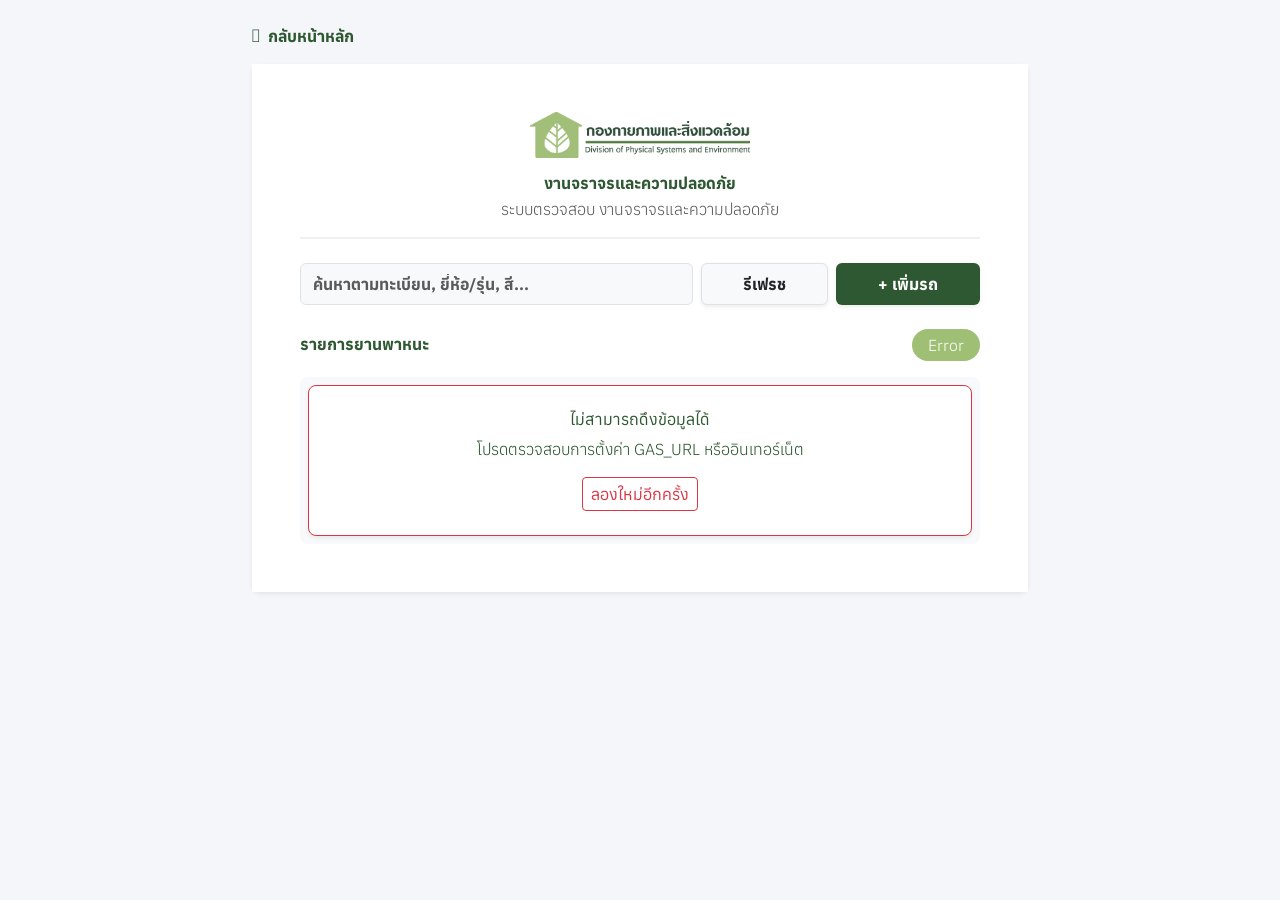
==== list.html @ 58cdc3e2 "Add files via upload" ====
<!DOCTYPE html>
<html lang="th">
<head>
    <meta charset="UTF-8">
    <meta name="viewport" content="width=device-width, initial-scale=1.0">
    <title>รายการยานพาหนะ</title>
    <link href="https://cdn.jsdelivr.net/npm/bootstrap@5.3.0/dist/css/bootstrap.min.css" rel="stylesheet">
    <link rel="stylesheet" href="https://cdnjs.cloudflare.com/ajax/libs/font-awesome/6.4.0/css/all.min.css">
    <link rel="stylesheet" href="style.css">
</head>
<body style="background-color: #f4f6f9;">

    <div class="container py-4 pb-5" style="max-width: 800px;">
        <!-- ปุ่มย้อนกลับ -->
        <div class="mb-3">
            <a href="index.html" class="text-decoration-none fw-bold" style="color: #2e5831;">
                <i class="fa-solid fa-arrow-left me-1"></i> กลับหน้าหลัก
            </a>
        </div>

        <div class="card border-0 shadow-sm rounded-3">
            <div class="card-body p-4 p-md-5 bg-white">
                
                <!-- ส่วนหัว: โลโก้ และ ชื่อฟอร์ม -->
                <div class="text-center mb-4 pb-3" style="border-bottom: 2px solid #f0f0f0;">
                    <img src="LOGO.png" alt="กองกายภาพและสิ่งแวดล้อม" style="max-width: 220px; height: auto;" class="mb-3">
                    <h5 class="fw-bold mb-1" style="color: #2e5831;" id="dept-title-display">กำลังโหลด...</h5>
                    <small class="text-muted">ระบบตรวจสอบ งานจราจรและความปลอดภัย</small>
                </div>

                <!-- ==================== หน้าแสดงรายการรถ ==================== -->
                <div id="page-list">
                    <div class="row g-2 mb-4">
                        <div class="col-12 col-md-7">
                            <input type="text" id="searchInput" class="form-control py-2 text-dark fw-bold bg-light" placeholder="ค้นหาตามทะเบียน, ยี่ห้อ/รุ่น, สี..." onkeyup="filterVehicles()">
                        </div>
                        <div class="col-12 col-md-5 d-flex gap-2">
    <button class="btn btn-light border py-2 px-3 fw-bold text-dark shadow-sm flex-grow-1" onclick="clearCacheAndReload()">รีเฟรช</button>
    <button class="btn py-2 px-3 fw-bold text-white shadow-sm flex-grow-1" onclick="goToAddDataPage()" style="background-color: #2e5831;">+ เพิ่มรถ</button>
</div>
                    </div>
                    
                    <div class="d-flex justify-content-between align-items-center mb-3">
                        <h6 class="mb-0 fw-bold" style="color: #2e5831; font-size: 16px;">รายการยานพาหนะ</h6>
                        <span id="vehicle-count" class="badge rounded-pill px-3 py-2 fs-6" style="background-color: #9ebf74; color: #fff;">0 คัน</span>
                    </div>

                    <div id="vehicle-container" class="rounded-3 bg-light p-2">
                        <div class="text-center text-muted py-5">กำลังดึงข้อมูล...</div>
                    </div>
                </div>

                <!-- ==================== หน้าฟอร์มตรวจรถ ==================== -->
                <div id="page-form" style="display: none;">
                    <div class="d-flex justify-content-between align-items-center mb-3">
                        <h5 class="fw-bold mb-0" style="color: #2e5831;">แบบฟอร์มตรวจสภาพยานพาหนะ</h5>
                        <button type="button" class="btn btn-sm btn-outline-secondary rounded-pill px-3" onclick="showSection('page-list')">ยกเลิก</button>
                    </div>
                    
                    <form id="inspection-form">
                        <div class="row mb-3">
                            <div class="col-6">
                                <label class="form-label text-muted small fw-bold">ทะเบียน / หมายเลข</label>
                                <input type="text" class="form-control bg-light" id="vehiclePlate" readonly>
                                <input type="hidden" id="vehicleAssetCode">
                            </div>
                            <div class="col-6">
                                <label class="form-label text-muted small fw-bold">ประเภท / ยี่ห้อ</label>
                                <input type="text" class="form-control bg-light" id="vehicleModel" readonly>
                            </div>
                        </div>
                        <div class="row mb-4">
                            <div class="col-6">
                                <label for="inspectionDate" class="form-label text-muted small fw-bold">วันที่ตรวจ</label>
                                <input type="date" class="form-control" id="inspectionDate" required>
                            </div>
                            <div class="col-6">
                                <label class="form-label text-muted small fw-bold">ผู้ตรวจ</label>
                                <input type="text" class="form-control border-success" id="inspectorName" placeholder="ชื่อผู้ตรวจ" required>
                            </div>
                        </div>
                        
                        <h6 class="fw-bold mt-4 mb-3 p-2 text-dark" style="border-left: 4px solid #2e5831; background-color: #f8f9fa;">หัวข้อการตรวจสอบ (8 รายการ)</h6>
                        
                        <script>
                            const items = [
                                {id: 'body', label: '1. สภาพตัวรถ / โครงสร้างภายนอก'}, 
                                {id: 'tires', label: '2. สภาพยางและล้อ'}, 
                                {id: 'brakes', label: '3. ระบบเบรก (หน้า/หลัง)'}, 
                                {id: 'lights', label: '4. ระบบไฟ (ไฟหน้า/เลี้ยว/ท้าย)'},
                                {id: 'horn', label: '5. แตร และ สัญญาณเตือน'}, 
                                {id: 'fluids', label: '6. ระดับน้ำมันเครื่อง / ของเหลว'},
                                {id: 'battery', label: '7. แบตเตอรี่ / ขับเคลื่อนไฟฟ้า'}, 
                                {id: 'engine', label: '8. สภาพเครื่องยนต์ / มอเตอร์'}
                            ];
                            items.forEach(item => {
                                document.write(`
                                <div class="mb-3 border-bottom pb-2">
                                    <label class="fw-bold mb-2 text-dark" style="font-size: 15px;">${item.label}</label>
                                    <div class="d-flex gap-4">
                                        <div class="form-check">
                                            <input class="form-check-input" type="radio" name="${item.id}" id="${item.id}_pass" value="pass" checked onchange="toggleReason('${item.id}')">
                                            <label class="form-check-label text-success fw-bold" for="${item.id}_pass">ปกติ</label>
                                        </div>
                                        <div class="form-check">
                                            <input class="form-check-input" type="radio" name="${item.id}" id="${item.id}_fail" value="fail" onchange="toggleReason('${item.id}')">
                                            <label class="form-check-label text-danger fw-bold" for="${item.id}_fail">ชำรุด</label>
                                        </div>
                                    </div>
                                    <input type="text" class="form-control bg-light border-danger text-danger mt-2 d-none" id="${item.id}_reason" placeholder="ระบุสาเหตุ..." style="font-size: 14px;">
                                </div>
                                `);
                            });
                        </script>

                        <div class="mb-4 mt-3">
                            <label class="form-label text-muted small fw-bold">หมายเหตุ (ถ้ามี)</label>
                            <textarea class="form-control" id="remark" rows="2" placeholder="ระบุหมายเหตุเพิ่มเติม..."></textarea>
                        </div>
                        <button type="submit" class="btn w-100 py-3 fw-bold text-white shadow-sm rounded-3 mt-2" style="background-color: #2e5831; font-size: 16px;">
                            <i class="fa-solid fa-floppy-disk me-2"></i> บันทึกข้อมูลการตรวจ
                        </button>
                    </form>
                </div>

            </div>
        </div>
    </div>

    <!-- Modal ประวัติการตรวจ (ซ่อนไว้) -->
    <div class="modal fade" id="historyModal" tabindex="-1" aria-hidden="true">
        <div class="modal-dialog modal-dialog-centered modal-lg">
            <div class="modal-content border-0 shadow">
                <div class="modal-header text-white" style="background-color: #2e5831;">
                    <h6 class="modal-title fw-bold">ประวัติการตรวจ (<span id="historyAssetCode"></span>)</h6>
                    <button type="button" class="btn-close btn-close-white" data-bs-dismiss="modal"></button>
                </div>
                <div class="modal-body p-0"><div id="historyListContainer"></div></div>
            </div>
        </div>
    </div>

    <script src="https://cdn.jsdelivr.net/npm/bootstrap@5.3.0/dist/js/bootstrap.bundle.min.js"></script>
    <script src="config.js"></script>
    <script src="inspection-date.js?v=1"></script>
    <script src="script.js?v=20261123-1"></script>
</body>
</html>
---- style.css ----
@import url("https://fonts.googleapis.com/css2?family=Anuphan:wght@300;400;500;600;700&display=swap");
@import url('https://fonts.googleapis.com/css2?family=Sarabun:wght@300;400;500;600;700&display=swap');

* {
  font-family: "Anuphan", sans-serif !important;
  font-weight: 300 !important; 
  font-size: 16px !important; 
}

body {
  background-color: #f4f6f9;
  font-family: "Sarabun", sans-serif;
  -webkit-tap-highlight-color: transparent;
}

/* ปรับ Navbar เป็นสีขาว และมีเส้นขอบสีเขียวอ่อนด้านล่าง */
.navbar-custom {
  background-color: #ffffff !important;
  border-bottom: 3px solid #9ebf74 !important; /* สีเขียวอ่อนจากใบไม้ในโลโก้ */
}

/* ปรับสีข้อความและไอคอนใน Navbar ให้เป็นสีเขียวเข้ม */
.navbar-custom .navbar-brand,
.navbar-custom .btn-outline-light {
  color: #2e5831 !important; /* สีเขียวเข้มจากตัวหนังสือในโลโก้ */
  border-color: #2e5831 !important;
}

.navbar-custom .btn-outline-light:hover {
  background-color: #2e5831 !important;
  color: #ffffff !important;
}

.cursor-pointer {
  cursor: pointer;
}

.card-dept {
  border-radius: 12px;
  transition: transform 0.2s, background 0.2s;
}
.card-dept:active {
  transform: scale(0.98);
  background: #f1f8ee !important; /* เปลี่ยนเอฟเฟกต์กดเป็นโทนเขียวอ่อน */
}

.auto-slider-container {
    width: 80px !important;
    min-width: 80px !important;
    max-width: 80px !important;
    height: 80px !important;     
    min-height: 80px !important;
    max-height: 80px !important;
    overflow: hidden !important; 
    border-radius: 8px;
    box-shadow: 0 2px 4px rgba(0,0,0,0.15);
    flex-shrink: 0 !important;
    position: relative;
    background-color: #f8f9fa; 
}

/* เปลี่ยนคลาส danger และ primary ที่เคยเป็นสีน้ำเงิน ให้เป็นสีเขียวเข้ม */
.bg-danger, .bg-primary {
  background-color: #2e5831 !important;
}

.btn-danger, .btn-primary {
  background-color: #2e5831 !important;
  border-color: #2e5831 !important;
  color: #ffffff !important;
}

.text-danger, .text-primary {
  color: #2e5831 !important;
}
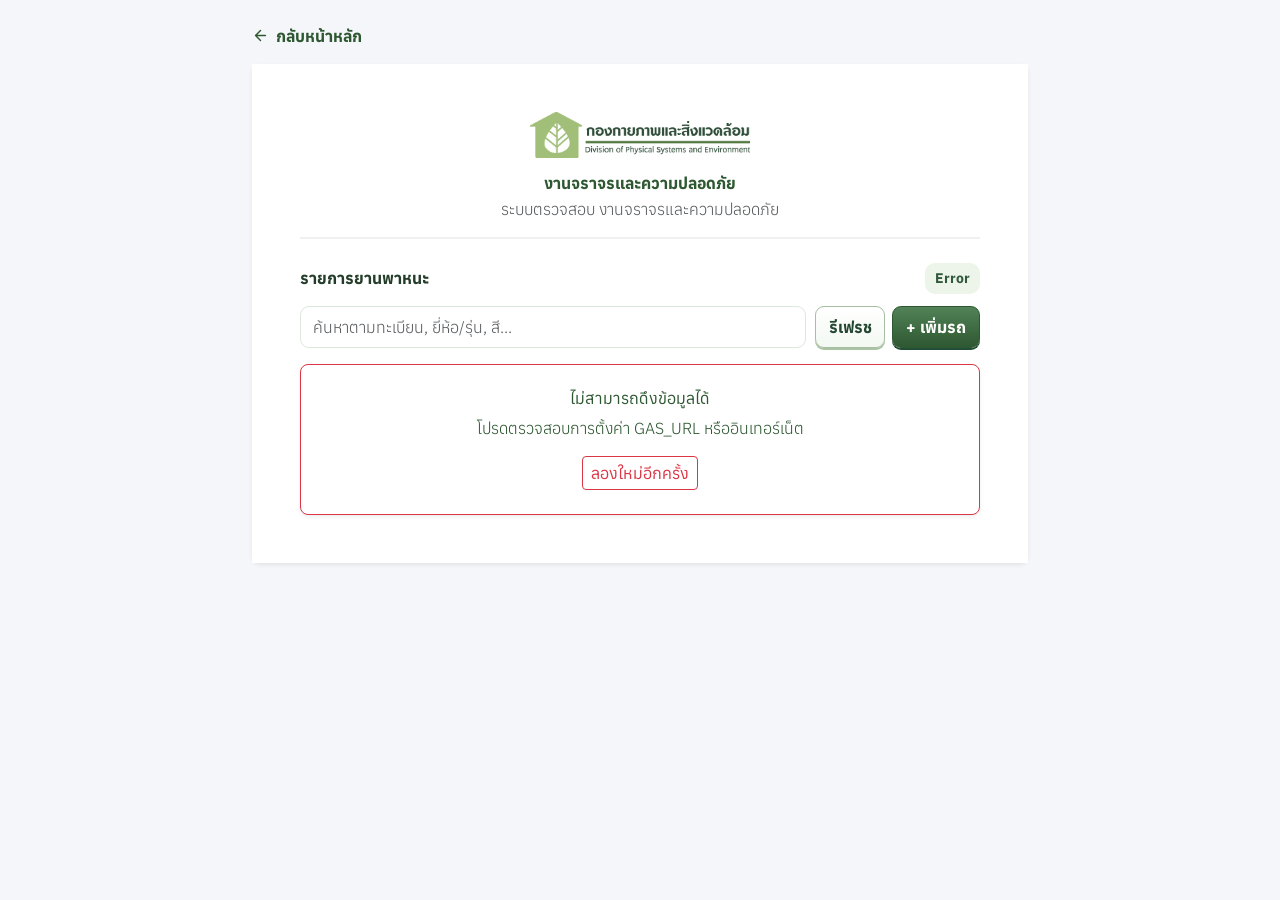
==== commit 6a668d57: "Match vehicle list to emergency equipment styling" ====
--- a/list.html
+++ b/list.html
@@ -7,6 +7,8 @@
     <link href="https://cdn.jsdelivr.net/npm/bootstrap@5.3.0/dist/css/bootstrap.min.css" rel="stylesheet">
     <link rel="stylesheet" href="https://cdnjs.cloudflare.com/ajax/libs/font-awesome/6.4.0/css/all.min.css">
     <link rel="stylesheet" href="style.css">
+    <link rel="stylesheet" href="equipment-history.css?v=4">
+    <link rel="stylesheet" href="vehicle-list-theme.css?v=1">
 </head>
 <body style="background-color: #f4f6f9;">
 
@@ -14,7 +16,7 @@
         <!-- ปุ่มย้อนกลับ -->
         <div class="mb-3">
             <a href="index.html" class="text-decoration-none fw-bold" style="color: #2e5831;">
-                <i class="fa-solid fa-arrow-left me-1"></i> กลับหน้าหลัก
+                <svg class="vehicle-back-icon" aria-hidden="true" width="17" height="17" viewBox="0 0 24 24" fill="none" stroke="currentColor" stroke-width="2" stroke-linecap="round" stroke-linejoin="round"><path d="m12 19-7-7 7-7M5 12h14"/></svg> กลับหน้าหลัก
             </a>
         </div>
 
@@ -30,22 +32,18 @@
 
                 <!-- ==================== หน้าแสดงรายการรถ ==================== -->
                 <div id="page-list">
-                    <div class="row g-2 mb-4">
-                        <div class="col-12 col-md-7">
-                            <input type="text" id="searchInput" class="form-control py-2 text-dark fw-bold bg-light" placeholder="ค้นหาตามทะเบียน, ยี่ห้อ/รุ่น, สี..." onkeyup="filterVehicles()">
+                    <div class="eq-toolbar vehicle-toolbar">
+                        <h2>รายการยานพาหนะ</h2>
+                        <span id="vehicle-count" class="vehicle-count" aria-live="polite">0 คัน</span>
+                    </div>
+                    <div class="vehicle-tools">
+                        <input type="search" id="searchInput" class="form-control vehicle-search" aria-label="ค้นหายานพาหนะ" placeholder="ค้นหาตามทะเบียน, ยี่ห้อ/รุ่น, สี..." oninput="filterVehicles()">
+                        <div class="vehicle-tools-actions">
+                            <button type="button" class="eq-button" onclick="clearCacheAndReload()">รีเฟรช</button>
+                            <button type="button" class="eq-button eq-primary" onclick="goToAddDataPage()">+ เพิ่มรถ</button>
                         </div>
-                        <div class="col-12 col-md-5 d-flex gap-2">
-    <button class="btn btn-light border py-2 px-3 fw-bold text-dark shadow-sm flex-grow-1" onclick="clearCacheAndReload()">รีเฟรช</button>
-    <button class="btn py-2 px-3 fw-bold text-white shadow-sm flex-grow-1" onclick="goToAddDataPage()" style="background-color: #2e5831;">+ เพิ่มรถ</button>
-</div>
                     </div>
-                    
-                    <div class="d-flex justify-content-between align-items-center mb-3">
-                        <h6 class="mb-0 fw-bold" style="color: #2e5831; font-size: 16px;">รายการยานพาหนะ</h6>
-                        <span id="vehicle-count" class="badge rounded-pill px-3 py-2 fs-6" style="background-color: #9ebf74; color: #fff;">0 คัน</span>
-                    </div>
-
-                    <div id="vehicle-container" class="rounded-3 bg-light p-2">
+                    <div id="vehicle-container" class="eq-items vehicle-items">
                         <div class="text-center text-muted py-5">กำลังดึงข้อมูล...</div>
                     </div>
                 </div>
@@ -135,7 +133,16 @@
                     <h6 class="modal-title fw-bold">ประวัติการตรวจ (<span id="historyAssetCode"></span>)</h6>
                     <button type="button" class="btn-close btn-close-white" data-bs-dismiss="modal"></button>
                 </div>
-                <div class="modal-body p-0"><div id="historyListContainer"></div></div>
+                <div class="modal-body p-0">
+                    <div class="px-3 py-2 border-bottom d-flex flex-wrap gap-2 align-items-center">
+                        <span id="historyVehiclePlate" class="me-auto"></span>
+                        <label for="historyReportYear" class="visually-hidden">ปีของรายงาน</label>
+                        <select id="historyReportYear" class="form-select form-select-sm w-auto" disabled></select>
+                        <button type="button" id="historyPdfDownload" class="btn btn-sm btn-success" disabled>ดาวน์โหลด PDF</button>
+                    </div>
+                    <div id="historyPdfStatus" class="small px-3" role="status" aria-live="polite"></div>
+                    <div id="historyListContainer"></div>
+                </div>
             </div>
         </div>
     </div>
@@ -143,6 +150,8 @@
     <script src="https://cdn.jsdelivr.net/npm/bootstrap@5.3.0/dist/js/bootstrap.bundle.min.js"></script>
     <script src="config.js"></script>
     <script src="inspection-date.js?v=1"></script>
-    <script src="script.js?v=20261123-1"></script>
+    <script src="assets/vehicle-pdf/pdfmake.min.js" defer></script>
+    <script src="vehicle-history-pdf.js?v=20261125-history-timeout"></script>
+    <script src="script.js?v=20261125-vehicle-theme"></script>
 </body>
 </html>
--- a/equipment-history.css
+++ b/equipment-history.css
@@ -0,0 +1,27 @@
+
+[hidden]{display:none!important}
+.eq-toolbar{display:flex;align-items:center;justify-content:space-between;gap:10px;flex-wrap:wrap;margin-bottom:16px}
+.eq-toolbar h2,.eq-item h2{font-size:1rem;margin:0;font-weight:700}
+.eq-items{display:grid;gap:9px}
+.eq-item{border:1px solid #dce8dc;border-radius:12px;padding:10px 12px;display:flex;align-items:center;justify-content:space-between;gap:10px;background:#fff}
+.eq-item-label{display:flex;align-items:center;gap:10px;min-width:0}
+.eq-order{display:grid;place-content:center;min-width:36px;height:36px;border-radius:10px;background:#edf5ea;color:#31583c;font-weight:700}
+.eq-button{border:1px solid #a7bea2;border-radius:9px;padding:.5rem .8rem;min-height:42px;font-weight:700;color:#244731;cursor:pointer;background:linear-gradient(#fff,#f3f8f2);box-shadow:0 2px 0 #abc2a5}
+.eq-primary{background:linear-gradient(#528257,#2e5831);color:white;border-color:#2e5831;box-shadow:0 2px 0 #224d36}
+.eq-button:active:not(:disabled){transform:translateY(2px);box-shadow:none}
+.eq-button:focus-visible{outline:2px solid #307f49;outline-offset:3px}
+.eq-button:disabled{opacity:.65;cursor:wait}
+#repair-history{width:min(760px,calc(100% - 24px));border:1px solid #c9dfce;border-radius:14px;padding:18px;color:#173625;box-shadow:0 18px 48px #183b2940}
+#repair-history::backdrop{background:#193c2e85}
+#repair-title{font-size:1.1rem}
+#repair-rows td{white-space:pre-wrap;overflow-wrap:anywhere}
+@media(max-width:390px){.eq-item{align-items:stretch;flex-direction:column}.eq-button{width:100%}}
+.eq-item-actions{display:flex;flex-wrap:wrap;gap:7px;justify-content:flex-end;flex-shrink:0}.eq-item-actions .eq-button{white-space:nowrap}@media(max-width:460px){.eq-item{align-items:stretch;flex-direction:column}.eq-item-actions .eq-button{flex:1;width:auto}}
+
+.eq-intro,.eq-description{margin:0;color:#53645a;font-size:.875rem!important;font-weight:400!important}
+.eq-intro{margin:0 0 15px}
+.eq-description{margin-top:4px;line-height:1.4}
+.eq-item-label{align-items:flex-start}
+.eq-toolbar h2,.eq-item h2,.eq-button{font-weight:700!important}
+.eq-button:hover:not(:disabled){filter:brightness(.96)}
+@media(max-width:460px){.eq-item{padding:12px}.eq-item-actions{justify-content:stretch}}
--- a/vehicle-list-theme.css
+++ b/vehicle-list-theme.css
@@ -0,0 +1,33 @@
+/* Vehicle inventory shares the equipment page's card and button styles. */
+.vehicle-back-icon{vertical-align:-.15em;margin-inline-end:.2rem}
+#page-list{color:#243d2a}
+#page-list .vehicle-toolbar{margin-bottom:12px}
+#page-list .vehicle-count{border-radius:10px;background:#edf5ea;color:#31583c;padding:5px 10px;font-size:.875rem!important;font-weight:700!important}
+#page-list .vehicle-tools{display:flex;align-items:stretch;gap:9px;margin-bottom:16px}
+#page-list .vehicle-search{min-width:0;min-height:42px;border-color:#dce8dc;border-radius:9px;color:#244731}
+#page-list .vehicle-search:focus{border-color:#528257;box-shadow:0 0 0 3px #52825728}
+#page-list .vehicle-tools-actions{display:flex;gap:7px;flex-shrink:0}
+#page-list .eq-button{white-space:nowrap}
+#page-list .vehicle-item{flex-direction:row;align-items:center;gap:12px}
+#page-list .vehicle-label{align-items:center;gap:12px;flex:1}
+#page-list .vehicle-details{min-width:0;overflow-wrap:anywhere}
+#page-list .vehicle-details h2{line-height:1.35}
+#page-list .vehicle-photo{width:76px;height:76px;border-radius:10px;overflow:hidden;border:1px solid #dce8dc;background:#edf5ea}
+#page-list .vehicle-actions .eq-button{font-size:.875rem!important}
+#page-list .vehicle-item:hover{border-color:#a7bea2}
+#page-list .vehicle-item.vehicle-passed{background:#edf5ea;border-color:#b5d2b9}
+#page-list .vehicle-item.vehicle-damaged{background:#fff2f2;border-color:#e9b8bd}
+#page-list .vehicle-details .badge{margin-top:5px;font-size:.75rem!important;font-weight:700!important}
+#page-list .vehicle-damaged .badge{background:#f9dce0!important;color:#842029!important}
+@media(max-width:680px){
+  #page-list .vehicle-item{align-items:stretch;flex-direction:column}
+  #page-list .vehicle-actions .eq-button{flex:1;width:auto}
+}
+@media(max-width:460px){
+  #page-list .vehicle-tools{flex-direction:column}
+  #page-list .vehicle-tools-actions .eq-button{flex:1;width:auto}
+}
+@media(max-width:355px){
+  #page-list .vehicle-actions .eq-button{padding-inline:.45rem}
+  #page-list .vehicle-photo{width:60px;height:60px}
+}
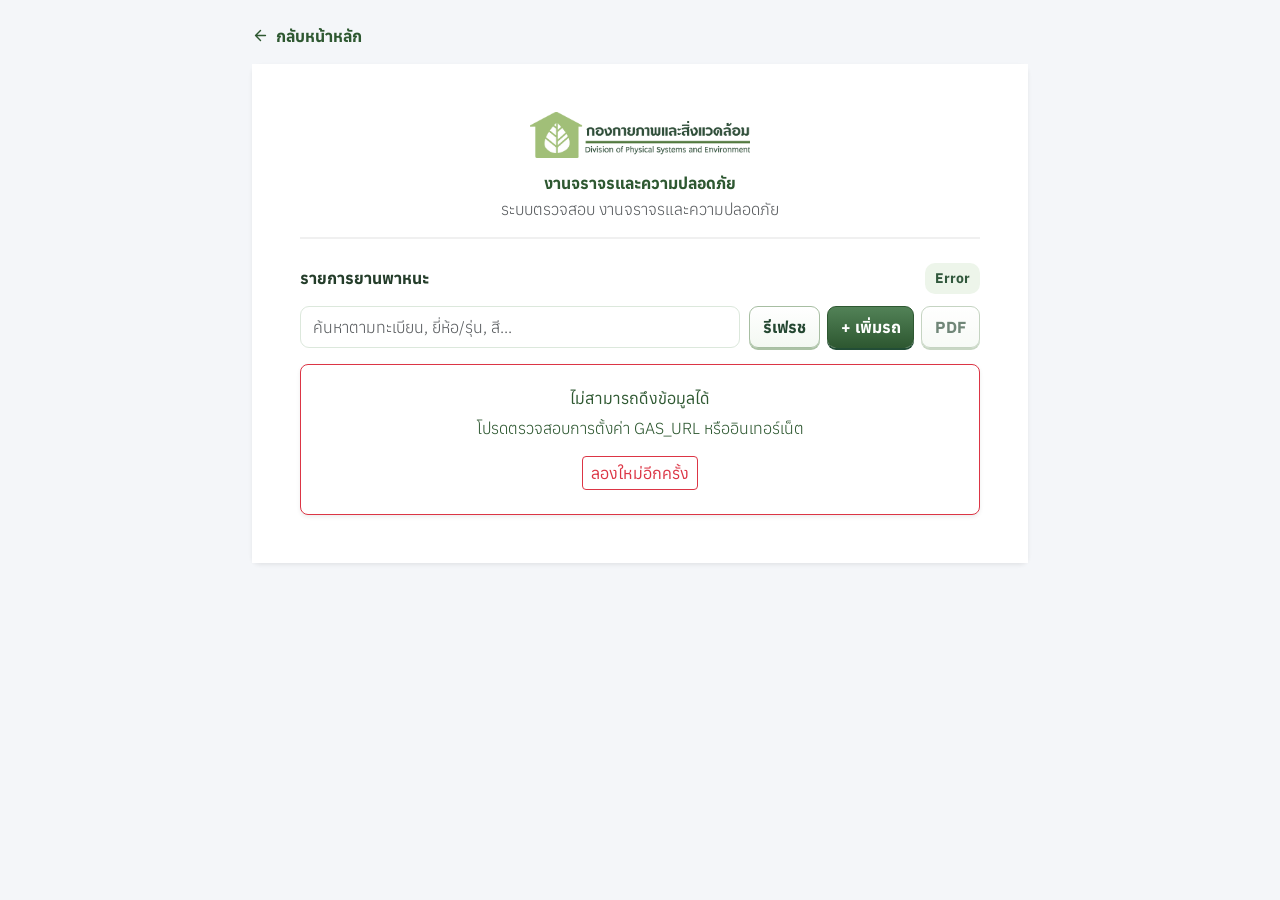
==== commit 70ea38f7: "Add one-click fleet inspection PDF download" ====
--- a/list.html
+++ b/list.html
@@ -41,8 +41,10 @@
                         <div class="vehicle-tools-actions">
                             <button type="button" class="eq-button" onclick="clearCacheAndReload()">รีเฟรช</button>
                             <button type="button" class="eq-button eq-primary" onclick="goToAddDataPage()">+ เพิ่มรถ</button>
+                            <button type="button" id="fleet-pdf" class="eq-button" aria-label="PDF รายงานประวัติการตรวจยานพาหนะทุกคัน" aria-describedby="fleet-pdf-status" disabled>PDF</button>
                         </div>
                     </div>
+                    <p id="fleet-pdf-status" role="status" aria-live="polite" class="eq-description mb-2" hidden></p>
                     <div id="vehicle-container" class="eq-items vehicle-items">
                         <div class="text-center text-muted py-5">กำลังดึงข้อมูล...</div>
                     </div>
@@ -151,7 +153,7 @@
     <script src="config.js"></script>
     <script src="inspection-date.js?v=1"></script>
     <script src="assets/vehicle-pdf/pdfmake.min.js" defer></script>
-    <script src="vehicle-history-pdf.js?v=20261125-history-timeout"></script>
-    <script src="script.js?v=20261125-vehicle-theme"></script>
+    <script src="vehicle-history-pdf.js?v=20261125-fleet-pdf"></script>
+    <script src="script.js?v=20261125-fleet-pdf"></script>
 </body>
 </html>
